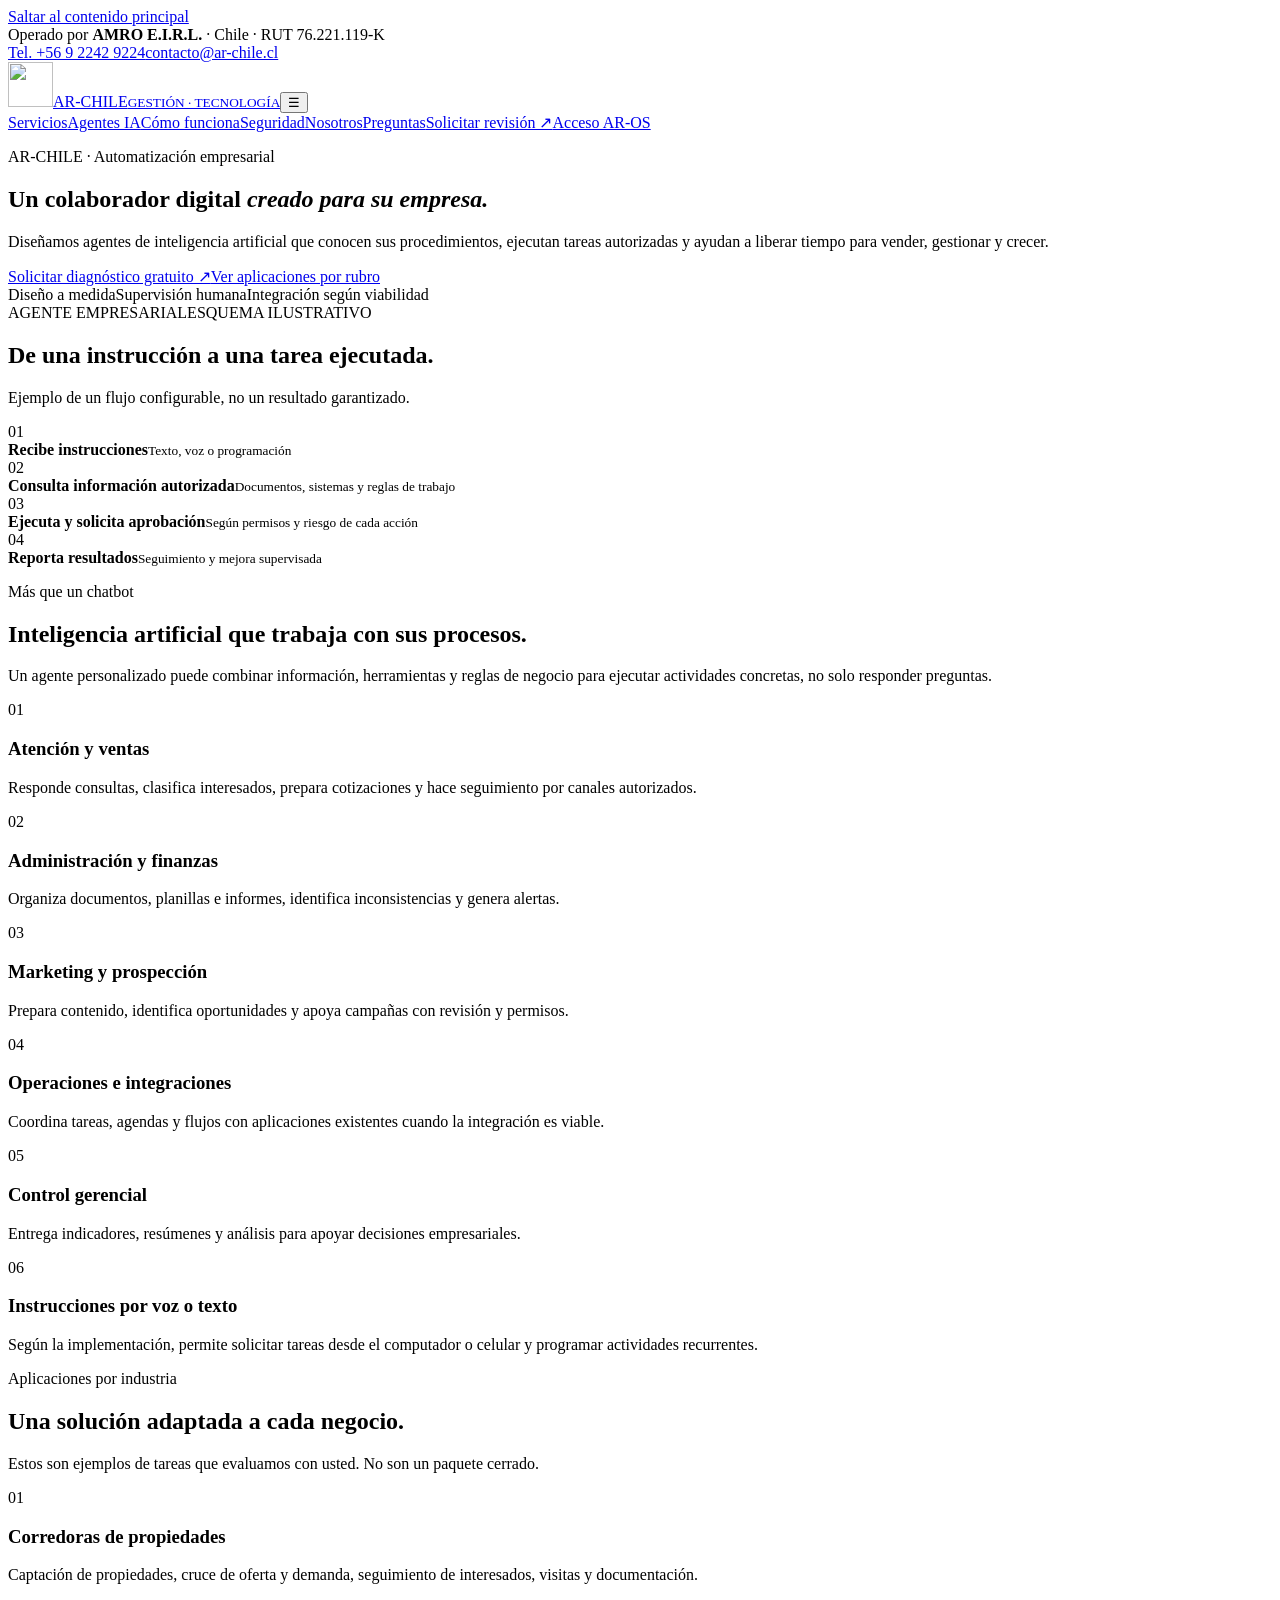
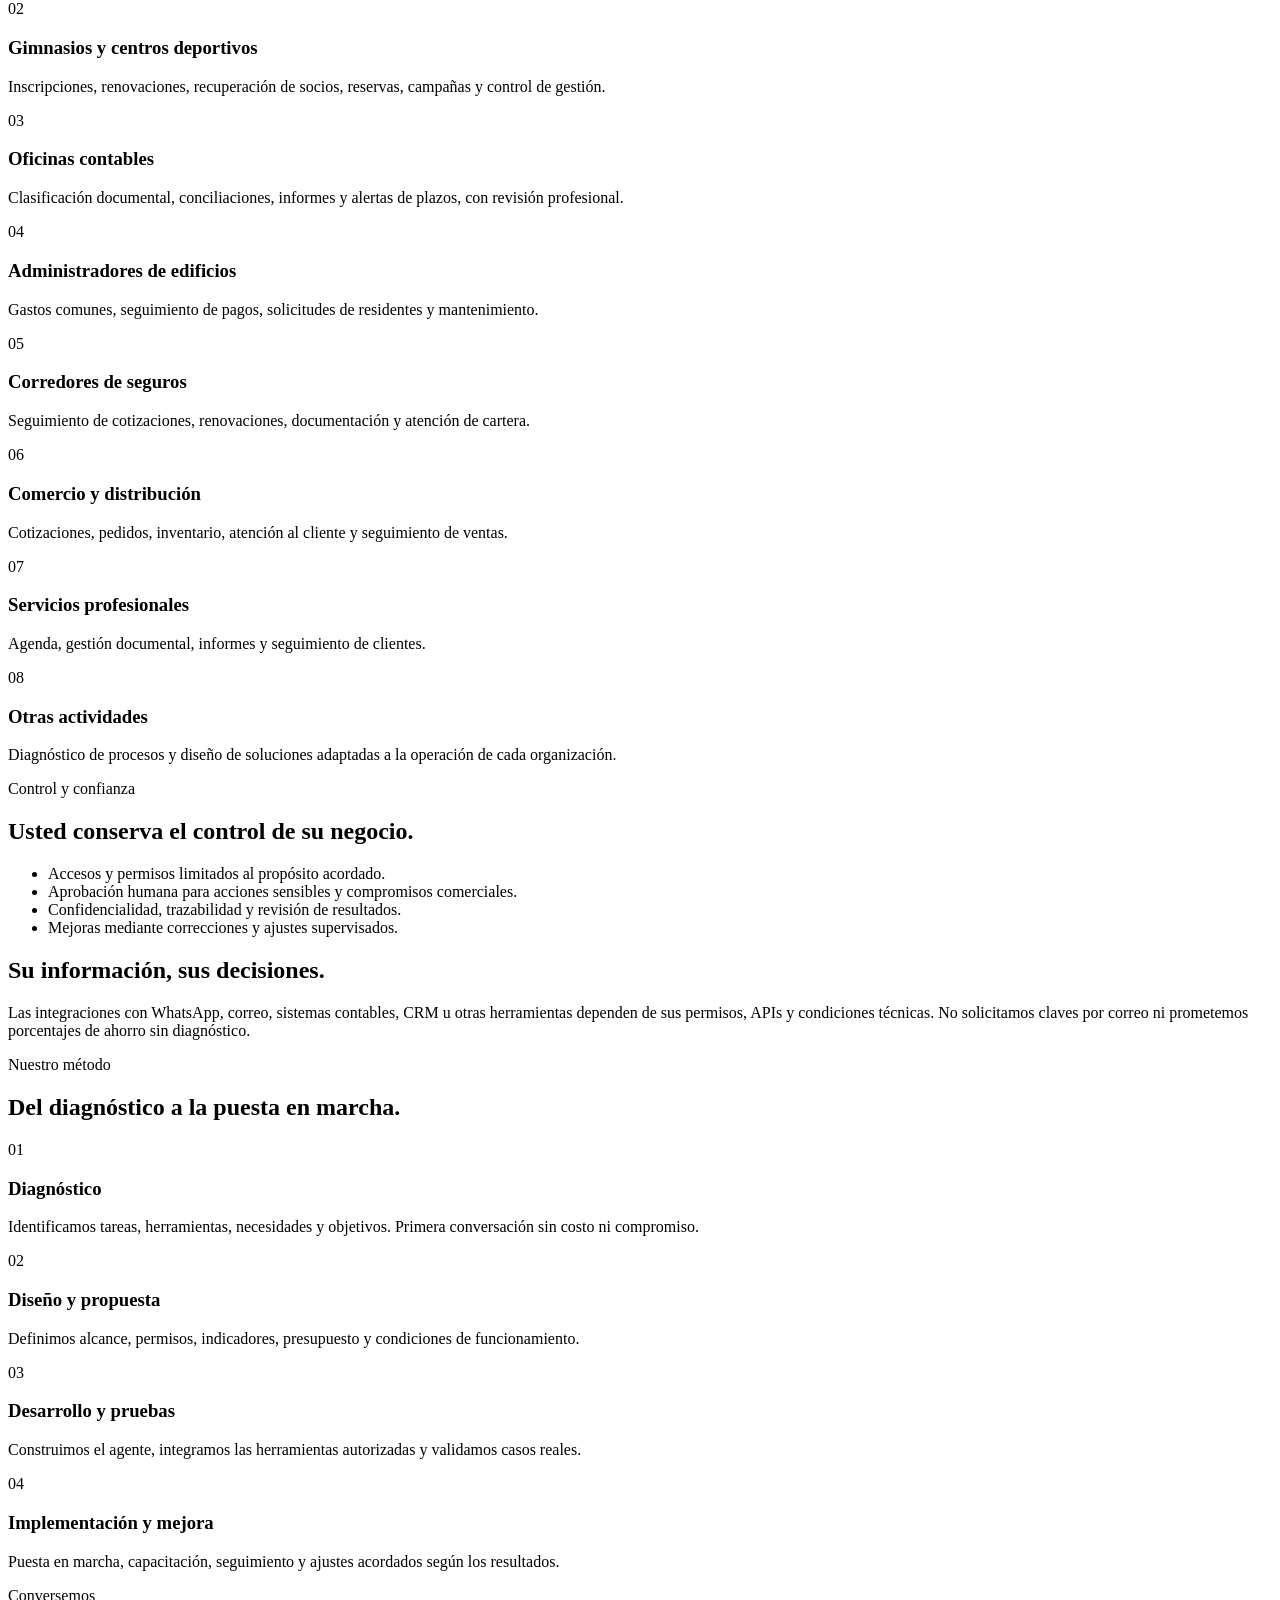
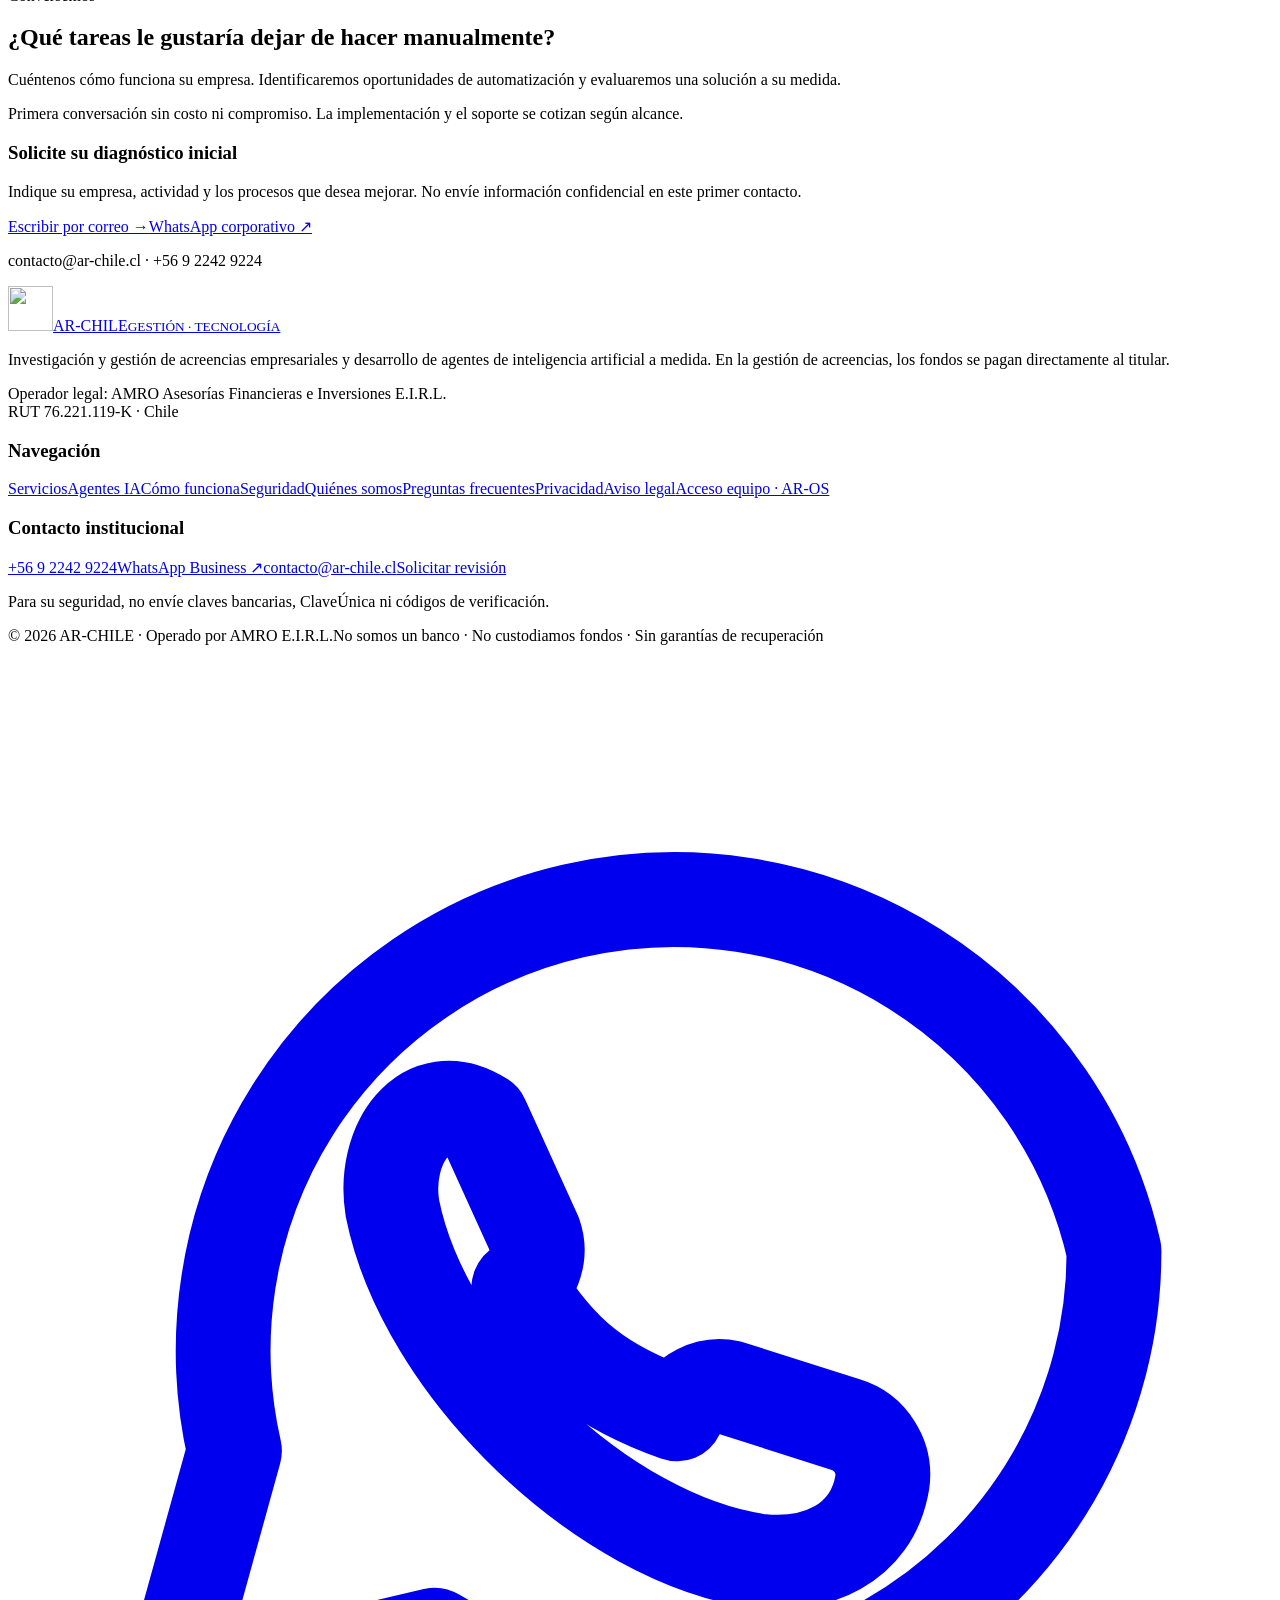
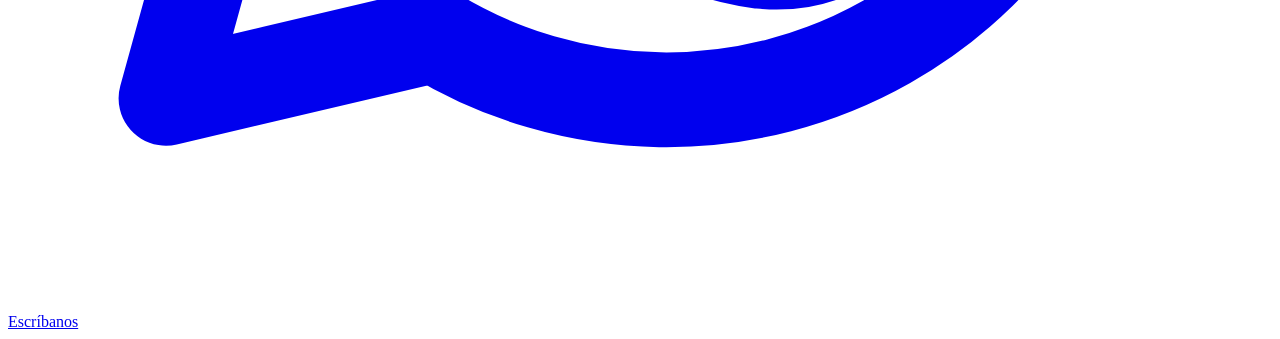
==== sitio/agentes-ia/index.html @ b398dc7a "feat(web): add custom AI agents business services" ====
<!doctype html>
<html lang="es-CL"><head><meta charset="utf-8"><meta name="viewport" content="width=device-width, initial-scale=1">
<title>Agentes de inteligencia artificial personalizados para empresas | AR-CHILE</title><meta name="description" content="Diseño e implementación de agentes IA a medida: atención, ventas, administración, análisis e integración de sistemas. Diagnóstico inicial sin costo ni compromiso."><meta name="theme-color" content="#0c2238"><meta name="robots" content="index,follow"><link rel="canonical" href="https://ar-chile.cl/agentes-ia/"><link rel="icon" type="image/svg+xml" href="/assets/simbolo-ar-chile.svg"><link rel="stylesheet" href="/assets/site.css">
<meta property="og:locale" content="es_CL"><meta property="og:type" content="website"><meta property="og:title" content="Agentes de inteligencia artificial personalizados para empresas | AR-CHILE"><meta property="og:description" content="Diseño e implementación de agentes IA a medida: atención, ventas, administración, análisis e integración de sistemas. Diagnóstico inicial sin costo ni compromiso."><meta property="og:url" content="https://ar-chile.cl/agentes-ia/"><meta property="og:site_name" content="AR-CHILE">
<script type="application/ld+json">{"@context":"https://schema.org","@type":"Organization","name":"AR-CHILE","legalName":"IVAN ANDRES MARTY ARAVENA ASESORIAS FINANCIERAS E INVERSIONES E.I.R.L.","url":"https://ar-chile.cl/","email":"contacto@ar-chile.cl","telephone":"+56922429224","contactPoint":{"@type":"ContactPoint","contactType":"customer service","telephone":"+56922429224","email":"contacto@ar-chile.cl","areaServed":"CL","availableLanguage":"es"}}</script>
</head><body><a class="skip" href="#main">Saltar al contenido principal</a>
<div class="topbar"><div class="container"><div>Operado por <strong>AMRO E.I.R.L.</strong> · Chile · RUT 76.221.119-K</div><div class="top-phones"><a href="tel:+56922429224" aria-label="Llamar al teléfono corporativo +56 9 2242 9224">Tel. +56 9 2242 9224</a><a href="mailto:contacto@ar-chile.cl">contacto@ar-chile.cl</a></div></div></div>
<header class="site-header"><div class="container header-row"><a class="brand" href="/" aria-label="AR-Chile inicio"><img class="brand-icon" src="/assets/simbolo-ar-chile.svg" alt="" width="45" height="45"><span class="brand-word">AR-CHILE<small>GESTIÓN · TECNOLOGÍA</small></span></a><button class="nav-toggle" id="navToggle" aria-controls="navMenu" aria-expanded="false" aria-label="Abrir menú">☰</button><nav class="nav-menu" id="navMenu" aria-label="Navegación principal"><a href="/servicios/" >Servicios</a><a href="/agentes-ia/">Agentes IA</a><a href="/como-funciona/" >Cómo funciona</a><a href="/seguridad/" >Seguridad</a><a href="/nosotros/" >Nosotros</a><a href="/preguntas-frecuentes/" >Preguntas</a><a href="/contacto/" class="nav-cta" >Solicitar revisión ↗</a><a href="https://sistema.ar-chile.cl/" class="nav-workspace" rel="nofollow" aria-label="Ingresar al sistema interno AR-OS">Acceso AR-OS</a></nav></div></header>
<main id="main"><section class="hero"><div class="container hero-grid"><div><p class="eyebrow eyebrow-on-dark">AR-CHILE · Automatización empresarial</p><h1>Un colaborador digital <em>creado para su empresa.</em></h1><p class="lead">Diseñamos agentes de inteligencia artificial que conocen sus procedimientos, ejecutan tareas autorizadas y ayudan a liberar tiempo para vender, gestionar y crecer.</p><div class="actions"><a class="btn btn-gold" href="#diagnostico">Solicitar diagnóstico gratuito ↗</a><a class="btn btn-outline" href="#industrias">Ver aplicaciones por rubro</a></div><div class="trust-line"><span>Diseño a medida</span><span>Supervisión humana</span><span>Integración según viabilidad</span></div></div><div class="investigation-card"><div class="investigation-top"><span>AGENTE EMPRESARIAL</span><span>ESQUEMA ILUSTRATIVO</span></div><h2 class="case-title">De una instrucción a una tarea ejecutada.</h2><p class="case-sub">Ejemplo de un flujo configurable, no un resultado garantizado.</p><div class="case-step"><span class="case-num">01</span><div><b>Recibe instrucciones</b><small>Texto, voz o programación</small></div></div><div class="case-step"><span class="case-num">02</span><div><b>Consulta información autorizada</b><small>Documentos, sistemas y reglas de trabajo</small></div></div><div class="case-step"><span class="case-num">03</span><div><b>Ejecuta y solicita aprobación</b><small>Según permisos y riesgo de cada acción</small></div></div><div class="case-step"><span class="case-num">04</span><div><b>Reporta resultados</b><small>Seguimiento y mejora supervisada</small></div></div></div></div></section>
<section class="section"><div class="container"><div class="section-head"><p class="eyebrow">Más que un chatbot</p><h2>Inteligencia artificial que trabaja con sus procesos.</h2><p class="lead">Un agente personalizado puede combinar información, herramientas y reglas de negocio para ejecutar actividades concretas, no solo responder preguntas.</p></div><div class="grid grid-3"><article class="card"><span class="card-num">01</span><h3>Atención y ventas</h3><p>Responde consultas, clasifica interesados, prepara cotizaciones y hace seguimiento por canales autorizados.</p></article><article class="card"><span class="card-num">02</span><h3>Administración y finanzas</h3><p>Organiza documentos, planillas e informes, identifica inconsistencias y genera alertas.</p></article><article class="card"><span class="card-num">03</span><h3>Marketing y prospección</h3><p>Prepara contenido, identifica oportunidades y apoya campañas con revisión y permisos.</p></article><article class="card"><span class="card-num">04</span><h3>Operaciones e integraciones</h3><p>Coordina tareas, agendas y flujos con aplicaciones existentes cuando la integración es viable.</p></article><article class="card"><span class="card-num">05</span><h3>Control gerencial</h3><p>Entrega indicadores, resúmenes y análisis para apoyar decisiones empresariales.</p></article><article class="card"><span class="card-num">06</span><h3>Instrucciones por voz o texto</h3><p>Según la implementación, permite solicitar tareas desde el computador o celular y programar actividades recurrentes.</p></article></div></div></section>
<section class="section band" id="industrias"><div class="container"><div class="section-head"><p class="eyebrow">Aplicaciones por industria</p><h2>Una solución adaptada a cada negocio.</h2><p class="lead">Estos son ejemplos de tareas que evaluamos con usted. No son un paquete cerrado.</p></div><div class="grid grid-2"><article class="card"><span class="card-num">01</span><h3>Corredoras de propiedades</h3><p>Captación de propiedades, cruce de oferta y demanda, seguimiento de interesados, visitas y documentación.</p></article><article class="card"><span class="card-num">02</span><h3>Gimnasios y centros deportivos</h3><p>Inscripciones, renovaciones, recuperación de socios, reservas, campañas y control de gestión.</p></article><article class="card"><span class="card-num">03</span><h3>Oficinas contables</h3><p>Clasificación documental, conciliaciones, informes y alertas de plazos, con revisión profesional.</p></article><article class="card"><span class="card-num">04</span><h3>Administradores de edificios</h3><p>Gastos comunes, seguimiento de pagos, solicitudes de residentes y mantenimiento.</p></article><article class="card"><span class="card-num">05</span><h3>Corredores de seguros</h3><p>Seguimiento de cotizaciones, renovaciones, documentación y atención de cartera.</p></article><article class="card"><span class="card-num">06</span><h3>Comercio y distribución</h3><p>Cotizaciones, pedidos, inventario, atención al cliente y seguimiento de ventas.</p></article><article class="card"><span class="card-num">07</span><h3>Servicios profesionales</h3><p>Agenda, gestión documental, informes y seguimiento de clientes.</p></article><article class="card"><span class="card-num">08</span><h3>Otras actividades</h3><p>Diagnóstico de procesos y diseño de soluciones adaptadas a la operación de cada organización.</p></article></div></div></section>
<section class="section"><div class="container split"><div><p class="eyebrow">Control y confianza</p><h2>Usted conserva el control de su negocio.</h2><ul class="checklist"><li>Accesos y permisos limitados al propósito acordado.</li><li>Aprobación humana para acciones sensibles y compromisos comerciales.</li><li>Confidencialidad, trazabilidad y revisión de resultados.</li><li>Mejoras mediante correcciones y ajustes supervisados.</li></ul></div><div class="panel-navy"><h2>Su información, sus decisiones.</h2><p>Las integraciones con WhatsApp, correo, sistemas contables, CRM u otras herramientas dependen de sus permisos, APIs y condiciones técnicas. No solicitamos claves por correo ni prometemos porcentajes de ahorro sin diagnóstico.</p></div></div></section>
<section class="section band"><div class="container"><div class="section-head"><p class="eyebrow">Nuestro método</p><h2>Del diagnóstico a la puesta en marcha.</h2></div><div class="grid grid-2"><article class="card"><span class="card-num">01</span><h3>Diagnóstico</h3><p>Identificamos tareas, herramientas, necesidades y objetivos. Primera conversación sin costo ni compromiso.</p></article><article class="card"><span class="card-num">02</span><h3>Diseño y propuesta</h3><p>Definimos alcance, permisos, indicadores, presupuesto y condiciones de funcionamiento.</p></article><article class="card"><span class="card-num">03</span><h3>Desarrollo y pruebas</h3><p>Construimos el agente, integramos las herramientas autorizadas y validamos casos reales.</p></article><article class="card"><span class="card-num">04</span><h3>Implementación y mejora</h3><p>Puesta en marcha, capacitación, seguimiento y ajustes acordados según los resultados.</p></article></div></div></section>
<section class="section" id="diagnostico"><div class="container split"><div><p class="eyebrow">Conversemos</p><h2>¿Qué tareas le gustaría dejar de hacer manualmente?</h2><p class="lead">Cuéntenos cómo funciona su empresa. Identificaremos oportunidades de automatización y evaluaremos una solución a su medida.</p><p>Primera conversación sin costo ni compromiso. La implementación y el soporte se cotizan según alcance.</p></div><div class="card"><h3>Solicite su diagnóstico inicial</h3><p>Indique su empresa, actividad y los procesos que desea mejorar. No envíe información confidencial en este primer contacto.</p><div class="actions"><a class="btn btn-navy" href="mailto:contacto@ar-chile.cl?subject=Diagn%C3%B3stico%20de%20agentes%20IA%20AR-CHILE">Escribir por correo →</a><a class="btn btn-teal" href="https://wa.me/56922429224?text=Hola%2C%20quisiera%20conocer%20el%20servicio%20de%20agentes%20IA%20personalizados." target="_blank" rel="noopener noreferrer">WhatsApp corporativo ↗</a></div><p>contacto@ar-chile.cl · +56 9 2242 9224</p></div></div></section></main>

<footer class="foot"><div class="container"><div class="foot-grid"><div><a class="brand" href="/"><img class="brand-icon" src="/assets/simbolo-ar-chile.svg" alt="" width="45" height="45"><span class="brand-word">AR-CHILE<small>GESTIÓN · TECNOLOGÍA</small></span></a><p>Investigación y gestión de acreencias empresariales y desarrollo de agentes de inteligencia artificial a medida. En la gestión de acreencias, los fondos se pagan directamente al titular.</p><p>Operador legal: AMRO Asesorías Financieras e Inversiones E.I.R.L.<br>RUT 76.221.119-K · Chile</p></div><div><h3>Navegación</h3><div class="foot-nav"><a href="/servicios/">Servicios</a><a href="/agentes-ia/">Agentes IA</a><a href="/como-funciona/">Cómo funciona</a><a href="/seguridad/">Seguridad</a><a href="/nosotros/">Quiénes somos</a><a href="/preguntas-frecuentes/">Preguntas frecuentes</a><a href="/privacidad/">Privacidad</a><a href="/aviso-legal/">Aviso legal</a><a href="https://sistema.ar-chile.cl/" rel="nofollow">Acceso equipo · AR-OS</a></div></div><div><h3>Contacto institucional</h3><div class="foot-nav"><a href="tel:+56922429224">+56 9 2242 9224</a><a href="https://wa.me/56922429224" target="_blank" rel="noopener noreferrer">WhatsApp Business ↗</a><a href="mailto:contacto@ar-chile.cl">contacto@ar-chile.cl</a><a href="/contacto/">Solicitar revisión</a></div><p>Para su seguridad, no envíe claves bancarias, ClaveÚnica ni códigos de verificación.</p></div></div><div class="foot-bottom"><span>© 2026 AR-CHILE · Operado por AMRO E.I.R.L.</span><span>No somos un banco · No custodiamos fondos · Sin garantías de recuperación</span></div></div></footer>
<a class="whatsapp-float" href="https://wa.me/56922429224" target="_blank" rel="noopener noreferrer" aria-label="Contactar a AR-Chile mediante WhatsApp"><svg xmlns="http://www.w3.org/2000/svg" viewBox="0 0 24 24" fill="none" stroke="currentColor" stroke-width="1.8" stroke-linecap="round" stroke-linejoin="round" aria-hidden="true"><path d="M21 11.5a8.5 8.5 0 0 1-12.9 7.3L3 20l1.3-4.7A8.5 8.5 0 1 1 21 11.5Z"/><path d="m9 9 1 2.2a.9.9 0 0 1-.3 1c.8 1.3 1.6 1.9 3 2.4a.9.9 0 0 1 1-.5l2.2.7a1 1 0 0 1 .7 1.1c-.2 1.2-1.3 1.6-2.3 1.5-3-.4-6.4-3.7-7-6.7C7.1 9.5 7.9 8.3 9 9Z"/></svg><span>Escríbanos</span></a>
<script src="/assets/site.js" defer></script></body></html>
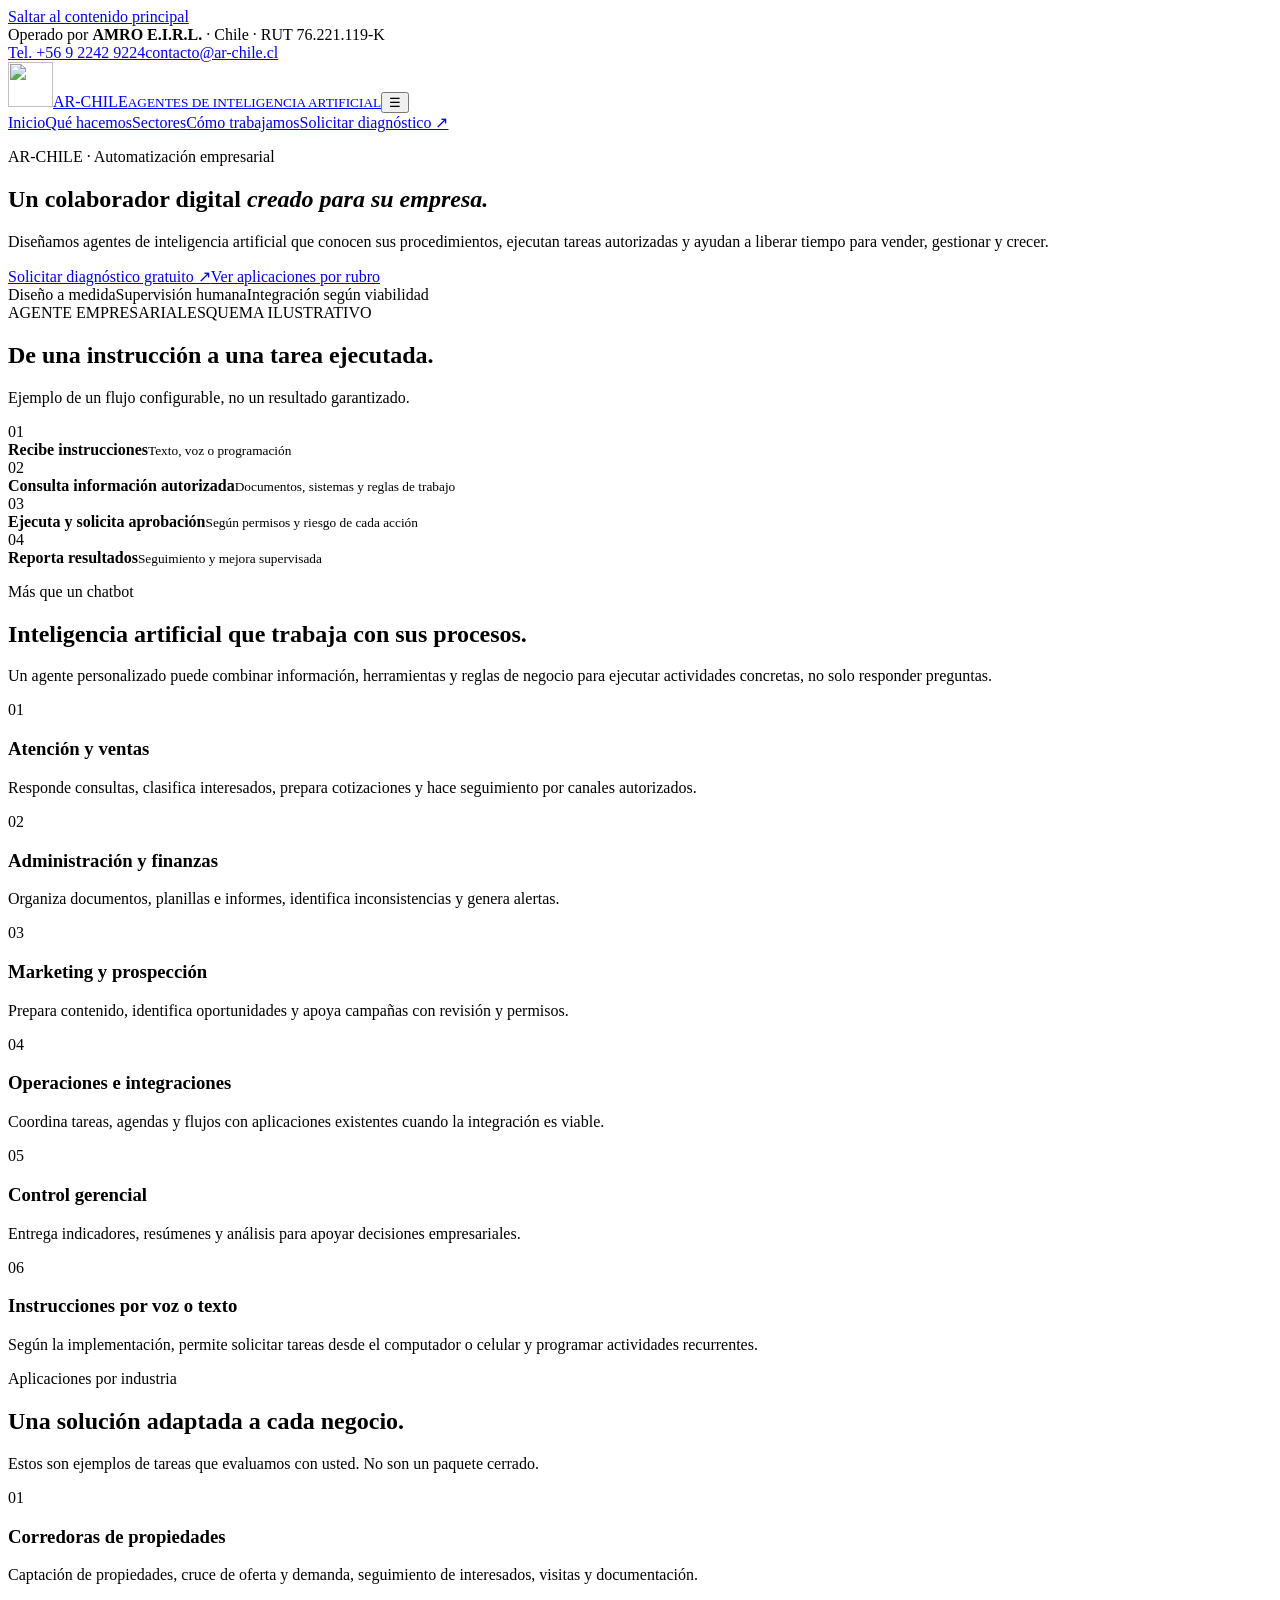
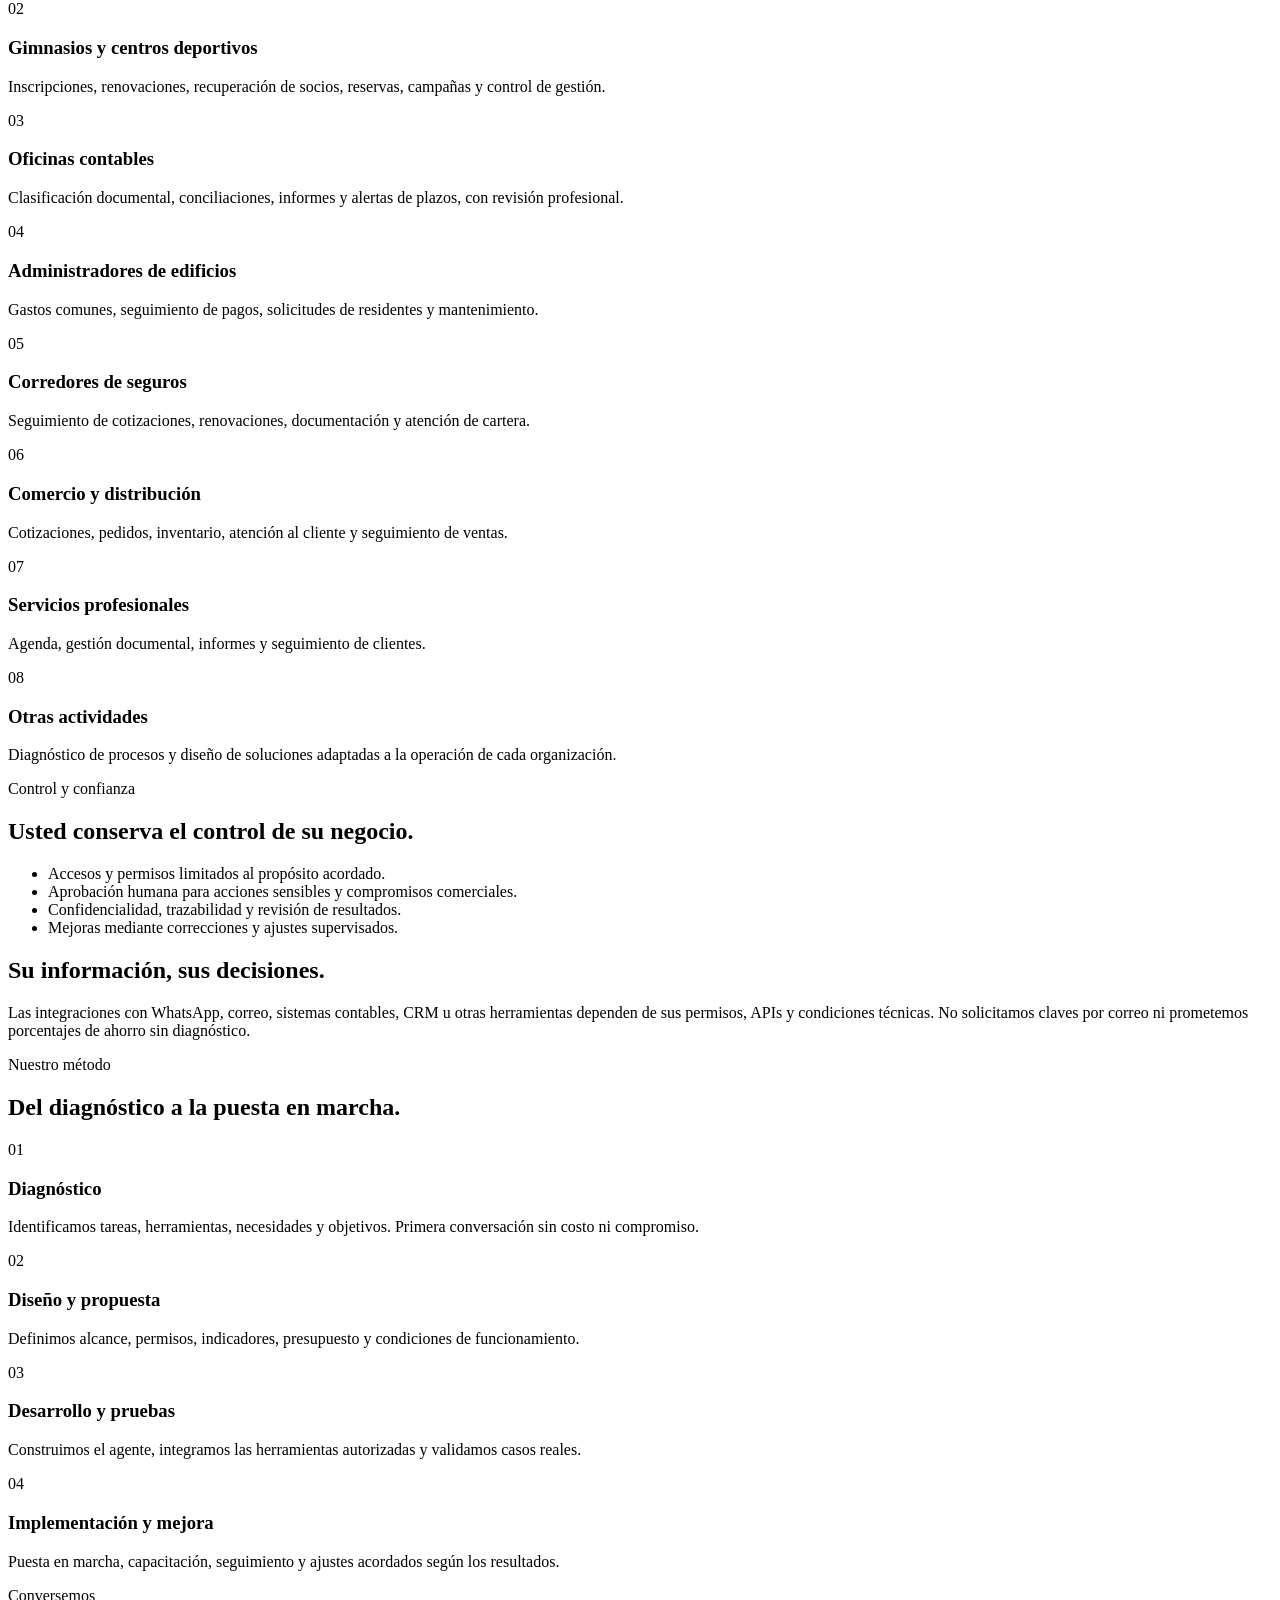
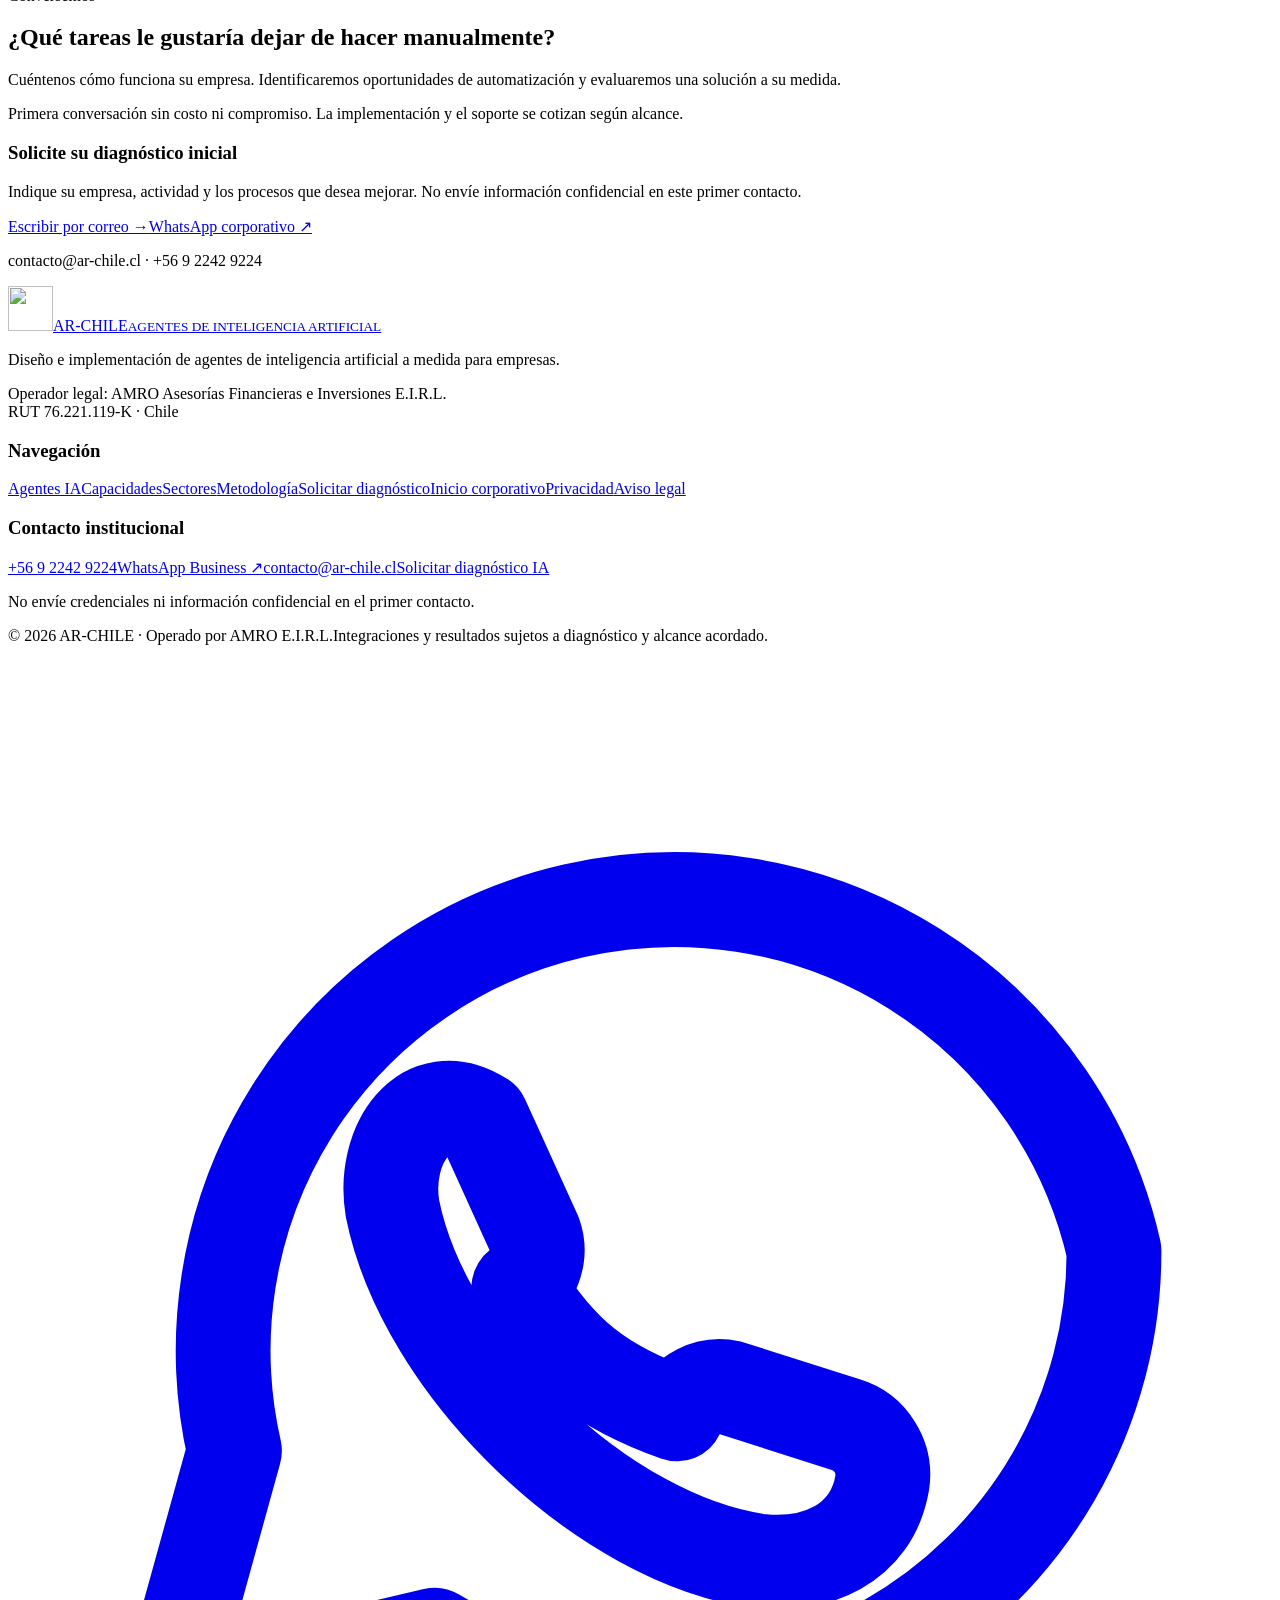
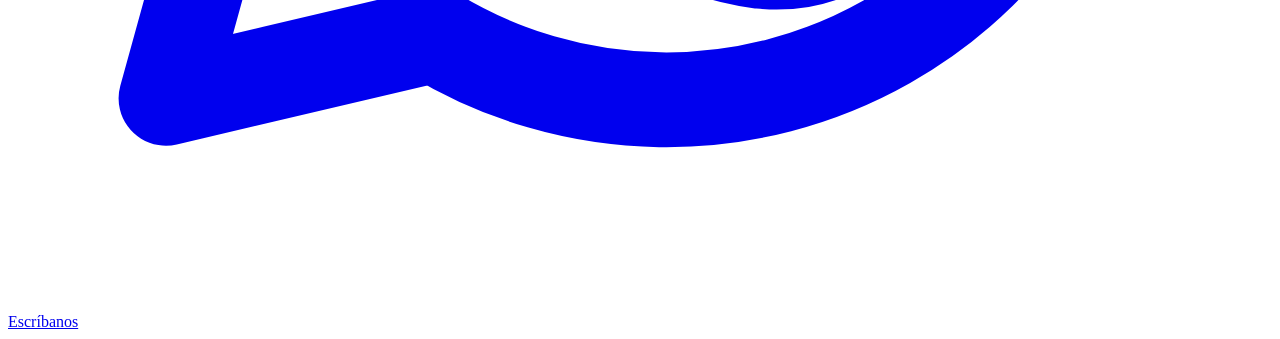
==== commit dd2cefc4: "refactor(web): separate financial and AI service journeys" ====
--- a/sitio/agentes-ia/index.html
+++ b/sitio/agentes-ia/index.html
@@ -5,14 +5,14 @@
 <script type="application/ld+json">{"@context":"https://schema.org","@type":"Organization","name":"AR-CHILE","legalName":"IVAN ANDRES MARTY ARAVENA ASESORIAS FINANCIERAS E INVERSIONES E.I.R.L.","url":"https://ar-chile.cl/","email":"contacto@ar-chile.cl","telephone":"+56922429224","contactPoint":{"@type":"ContactPoint","contactType":"customer service","telephone":"+56922429224","email":"contacto@ar-chile.cl","areaServed":"CL","availableLanguage":"es"}}</script>
 </head><body><a class="skip" href="#main">Saltar al contenido principal</a>
 <div class="topbar"><div class="container"><div>Operado por <strong>AMRO E.I.R.L.</strong> · Chile · RUT 76.221.119-K</div><div class="top-phones"><a href="tel:+56922429224" aria-label="Llamar al teléfono corporativo +56 9 2242 9224">Tel. +56 9 2242 9224</a><a href="mailto:contacto@ar-chile.cl">contacto@ar-chile.cl</a></div></div></div>
-<header class="site-header"><div class="container header-row"><a class="brand" href="/" aria-label="AR-Chile inicio"><img class="brand-icon" src="/assets/simbolo-ar-chile.svg" alt="" width="45" height="45"><span class="brand-word">AR-CHILE<small>GESTIÓN · TECNOLOGÍA</small></span></a><button class="nav-toggle" id="navToggle" aria-controls="navMenu" aria-expanded="false" aria-label="Abrir menú">☰</button><nav class="nav-menu" id="navMenu" aria-label="Navegación principal"><a href="/servicios/" >Servicios</a><a href="/agentes-ia/">Agentes IA</a><a href="/como-funciona/" >Cómo funciona</a><a href="/seguridad/" >Seguridad</a><a href="/nosotros/" >Nosotros</a><a href="/preguntas-frecuentes/" >Preguntas</a><a href="/contacto/" class="nav-cta" >Solicitar revisión ↗</a><a href="https://sistema.ar-chile.cl/" class="nav-workspace" rel="nofollow" aria-label="Ingresar al sistema interno AR-OS">Acceso AR-OS</a></nav></div></header>
+<header class="site-header"><div class="container header-row"><a class="brand" href="/" aria-label="AR-Chile inicio"><img class="brand-icon" src="/assets/simbolo-ar-chile.svg" alt="" width="45" height="45"><span class="brand-word">AR-CHILE<small>AGENTES DE INTELIGENCIA ARTIFICIAL</small></span></a><button class="nav-toggle" id="navToggle" aria-controls="navMenu" aria-expanded="false" aria-label="Abrir menú">☰</button><nav class="nav-menu" id="navMenu" aria-label="Navegación principal"><a href="/">Inicio</a><a href="/agentes-ia/#capacidades">Qué hacemos</a><a href="/agentes-ia/#industrias">Sectores</a><a href="/agentes-ia/#metodo">Cómo trabajamos</a><a href="/agentes-ia/#diagnostico" class="nav-cta">Solicitar diagnóstico ↗</a></nav></div></header>
 <main id="main"><section class="hero"><div class="container hero-grid"><div><p class="eyebrow eyebrow-on-dark">AR-CHILE · Automatización empresarial</p><h1>Un colaborador digital <em>creado para su empresa.</em></h1><p class="lead">Diseñamos agentes de inteligencia artificial que conocen sus procedimientos, ejecutan tareas autorizadas y ayudan a liberar tiempo para vender, gestionar y crecer.</p><div class="actions"><a class="btn btn-gold" href="#diagnostico">Solicitar diagnóstico gratuito ↗</a><a class="btn btn-outline" href="#industrias">Ver aplicaciones por rubro</a></div><div class="trust-line"><span>Diseño a medida</span><span>Supervisión humana</span><span>Integración según viabilidad</span></div></div><div class="investigation-card"><div class="investigation-top"><span>AGENTE EMPRESARIAL</span><span>ESQUEMA ILUSTRATIVO</span></div><h2 class="case-title">De una instrucción a una tarea ejecutada.</h2><p class="case-sub">Ejemplo de un flujo configurable, no un resultado garantizado.</p><div class="case-step"><span class="case-num">01</span><div><b>Recibe instrucciones</b><small>Texto, voz o programación</small></div></div><div class="case-step"><span class="case-num">02</span><div><b>Consulta información autorizada</b><small>Documentos, sistemas y reglas de trabajo</small></div></div><div class="case-step"><span class="case-num">03</span><div><b>Ejecuta y solicita aprobación</b><small>Según permisos y riesgo de cada acción</small></div></div><div class="case-step"><span class="case-num">04</span><div><b>Reporta resultados</b><small>Seguimiento y mejora supervisada</small></div></div></div></div></section>
-<section class="section"><div class="container"><div class="section-head"><p class="eyebrow">Más que un chatbot</p><h2>Inteligencia artificial que trabaja con sus procesos.</h2><p class="lead">Un agente personalizado puede combinar información, herramientas y reglas de negocio para ejecutar actividades concretas, no solo responder preguntas.</p></div><div class="grid grid-3"><article class="card"><span class="card-num">01</span><h3>Atención y ventas</h3><p>Responde consultas, clasifica interesados, prepara cotizaciones y hace seguimiento por canales autorizados.</p></article><article class="card"><span class="card-num">02</span><h3>Administración y finanzas</h3><p>Organiza documentos, planillas e informes, identifica inconsistencias y genera alertas.</p></article><article class="card"><span class="card-num">03</span><h3>Marketing y prospección</h3><p>Prepara contenido, identifica oportunidades y apoya campañas con revisión y permisos.</p></article><article class="card"><span class="card-num">04</span><h3>Operaciones e integraciones</h3><p>Coordina tareas, agendas y flujos con aplicaciones existentes cuando la integración es viable.</p></article><article class="card"><span class="card-num">05</span><h3>Control gerencial</h3><p>Entrega indicadores, resúmenes y análisis para apoyar decisiones empresariales.</p></article><article class="card"><span class="card-num">06</span><h3>Instrucciones por voz o texto</h3><p>Según la implementación, permite solicitar tareas desde el computador o celular y programar actividades recurrentes.</p></article></div></div></section>
+<section class="section" id="capacidades"><div class="container"><div class="section-head"><p class="eyebrow">Más que un chatbot</p><h2>Inteligencia artificial que trabaja con sus procesos.</h2><p class="lead">Un agente personalizado puede combinar información, herramientas y reglas de negocio para ejecutar actividades concretas, no solo responder preguntas.</p></div><div class="grid grid-3"><article class="card"><span class="card-num">01</span><h3>Atención y ventas</h3><p>Responde consultas, clasifica interesados, prepara cotizaciones y hace seguimiento por canales autorizados.</p></article><article class="card"><span class="card-num">02</span><h3>Administración y finanzas</h3><p>Organiza documentos, planillas e informes, identifica inconsistencias y genera alertas.</p></article><article class="card"><span class="card-num">03</span><h3>Marketing y prospección</h3><p>Prepara contenido, identifica oportunidades y apoya campañas con revisión y permisos.</p></article><article class="card"><span class="card-num">04</span><h3>Operaciones e integraciones</h3><p>Coordina tareas, agendas y flujos con aplicaciones existentes cuando la integración es viable.</p></article><article class="card"><span class="card-num">05</span><h3>Control gerencial</h3><p>Entrega indicadores, resúmenes y análisis para apoyar decisiones empresariales.</p></article><article class="card"><span class="card-num">06</span><h3>Instrucciones por voz o texto</h3><p>Según la implementación, permite solicitar tareas desde el computador o celular y programar actividades recurrentes.</p></article></div></div></section>
 <section class="section band" id="industrias"><div class="container"><div class="section-head"><p class="eyebrow">Aplicaciones por industria</p><h2>Una solución adaptada a cada negocio.</h2><p class="lead">Estos son ejemplos de tareas que evaluamos con usted. No son un paquete cerrado.</p></div><div class="grid grid-2"><article class="card"><span class="card-num">01</span><h3>Corredoras de propiedades</h3><p>Captación de propiedades, cruce de oferta y demanda, seguimiento de interesados, visitas y documentación.</p></article><article class="card"><span class="card-num">02</span><h3>Gimnasios y centros deportivos</h3><p>Inscripciones, renovaciones, recuperación de socios, reservas, campañas y control de gestión.</p></article><article class="card"><span class="card-num">03</span><h3>Oficinas contables</h3><p>Clasificación documental, conciliaciones, informes y alertas de plazos, con revisión profesional.</p></article><article class="card"><span class="card-num">04</span><h3>Administradores de edificios</h3><p>Gastos comunes, seguimiento de pagos, solicitudes de residentes y mantenimiento.</p></article><article class="card"><span class="card-num">05</span><h3>Corredores de seguros</h3><p>Seguimiento de cotizaciones, renovaciones, documentación y atención de cartera.</p></article><article class="card"><span class="card-num">06</span><h3>Comercio y distribución</h3><p>Cotizaciones, pedidos, inventario, atención al cliente y seguimiento de ventas.</p></article><article class="card"><span class="card-num">07</span><h3>Servicios profesionales</h3><p>Agenda, gestión documental, informes y seguimiento de clientes.</p></article><article class="card"><span class="card-num">08</span><h3>Otras actividades</h3><p>Diagnóstico de procesos y diseño de soluciones adaptadas a la operación de cada organización.</p></article></div></div></section>
 <section class="section"><div class="container split"><div><p class="eyebrow">Control y confianza</p><h2>Usted conserva el control de su negocio.</h2><ul class="checklist"><li>Accesos y permisos limitados al propósito acordado.</li><li>Aprobación humana para acciones sensibles y compromisos comerciales.</li><li>Confidencialidad, trazabilidad y revisión de resultados.</li><li>Mejoras mediante correcciones y ajustes supervisados.</li></ul></div><div class="panel-navy"><h2>Su información, sus decisiones.</h2><p>Las integraciones con WhatsApp, correo, sistemas contables, CRM u otras herramientas dependen de sus permisos, APIs y condiciones técnicas. No solicitamos claves por correo ni prometemos porcentajes de ahorro sin diagnóstico.</p></div></div></section>
-<section class="section band"><div class="container"><div class="section-head"><p class="eyebrow">Nuestro método</p><h2>Del diagnóstico a la puesta en marcha.</h2></div><div class="grid grid-2"><article class="card"><span class="card-num">01</span><h3>Diagnóstico</h3><p>Identificamos tareas, herramientas, necesidades y objetivos. Primera conversación sin costo ni compromiso.</p></article><article class="card"><span class="card-num">02</span><h3>Diseño y propuesta</h3><p>Definimos alcance, permisos, indicadores, presupuesto y condiciones de funcionamiento.</p></article><article class="card"><span class="card-num">03</span><h3>Desarrollo y pruebas</h3><p>Construimos el agente, integramos las herramientas autorizadas y validamos casos reales.</p></article><article class="card"><span class="card-num">04</span><h3>Implementación y mejora</h3><p>Puesta en marcha, capacitación, seguimiento y ajustes acordados según los resultados.</p></article></div></div></section>
+<section class="section band" id="metodo"><div class="container"><div class="section-head"><p class="eyebrow">Nuestro método</p><h2>Del diagnóstico a la puesta en marcha.</h2></div><div class="grid grid-2"><article class="card"><span class="card-num">01</span><h3>Diagnóstico</h3><p>Identificamos tareas, herramientas, necesidades y objetivos. Primera conversación sin costo ni compromiso.</p></article><article class="card"><span class="card-num">02</span><h3>Diseño y propuesta</h3><p>Definimos alcance, permisos, indicadores, presupuesto y condiciones de funcionamiento.</p></article><article class="card"><span class="card-num">03</span><h3>Desarrollo y pruebas</h3><p>Construimos el agente, integramos las herramientas autorizadas y validamos casos reales.</p></article><article class="card"><span class="card-num">04</span><h3>Implementación y mejora</h3><p>Puesta en marcha, capacitación, seguimiento y ajustes acordados según los resultados.</p></article></div></div></section>
 <section class="section" id="diagnostico"><div class="container split"><div><p class="eyebrow">Conversemos</p><h2>¿Qué tareas le gustaría dejar de hacer manualmente?</h2><p class="lead">Cuéntenos cómo funciona su empresa. Identificaremos oportunidades de automatización y evaluaremos una solución a su medida.</p><p>Primera conversación sin costo ni compromiso. La implementación y el soporte se cotizan según alcance.</p></div><div class="card"><h3>Solicite su diagnóstico inicial</h3><p>Indique su empresa, actividad y los procesos que desea mejorar. No envíe información confidencial en este primer contacto.</p><div class="actions"><a class="btn btn-navy" href="mailto:contacto@ar-chile.cl?subject=Diagn%C3%B3stico%20de%20agentes%20IA%20AR-CHILE">Escribir por correo →</a><a class="btn btn-teal" href="https://wa.me/56922429224?text=Hola%2C%20quisiera%20conocer%20el%20servicio%20de%20agentes%20IA%20personalizados." target="_blank" rel="noopener noreferrer">WhatsApp corporativo ↗</a></div><p>contacto@ar-chile.cl · +56 9 2242 9224</p></div></div></section></main>
 
-<footer class="foot"><div class="container"><div class="foot-grid"><div><a class="brand" href="/"><img class="brand-icon" src="/assets/simbolo-ar-chile.svg" alt="" width="45" height="45"><span class="brand-word">AR-CHILE<small>GESTIÓN · TECNOLOGÍA</small></span></a><p>Investigación y gestión de acreencias empresariales y desarrollo de agentes de inteligencia artificial a medida. En la gestión de acreencias, los fondos se pagan directamente al titular.</p><p>Operador legal: AMRO Asesorías Financieras e Inversiones E.I.R.L.<br>RUT 76.221.119-K · Chile</p></div><div><h3>Navegación</h3><div class="foot-nav"><a href="/servicios/">Servicios</a><a href="/agentes-ia/">Agentes IA</a><a href="/como-funciona/">Cómo funciona</a><a href="/seguridad/">Seguridad</a><a href="/nosotros/">Quiénes somos</a><a href="/preguntas-frecuentes/">Preguntas frecuentes</a><a href="/privacidad/">Privacidad</a><a href="/aviso-legal/">Aviso legal</a><a href="https://sistema.ar-chile.cl/" rel="nofollow">Acceso equipo · AR-OS</a></div></div><div><h3>Contacto institucional</h3><div class="foot-nav"><a href="tel:+56922429224">+56 9 2242 9224</a><a href="https://wa.me/56922429224" target="_blank" rel="noopener noreferrer">WhatsApp Business ↗</a><a href="mailto:contacto@ar-chile.cl">contacto@ar-chile.cl</a><a href="/contacto/">Solicitar revisión</a></div><p>Para su seguridad, no envíe claves bancarias, ClaveÚnica ni códigos de verificación.</p></div></div><div class="foot-bottom"><span>© 2026 AR-CHILE · Operado por AMRO E.I.R.L.</span><span>No somos un banco · No custodiamos fondos · Sin garantías de recuperación</span></div></div></footer>
-<a class="whatsapp-float" href="https://wa.me/56922429224" target="_blank" rel="noopener noreferrer" aria-label="Contactar a AR-Chile mediante WhatsApp"><svg xmlns="http://www.w3.org/2000/svg" viewBox="0 0 24 24" fill="none" stroke="currentColor" stroke-width="1.8" stroke-linecap="round" stroke-linejoin="round" aria-hidden="true"><path d="M21 11.5a8.5 8.5 0 0 1-12.9 7.3L3 20l1.3-4.7A8.5 8.5 0 1 1 21 11.5Z"/><path d="m9 9 1 2.2a.9.9 0 0 1-.3 1c.8 1.3 1.6 1.9 3 2.4a.9.9 0 0 1 1-.5l2.2.7a1 1 0 0 1 .7 1.1c-.2 1.2-1.3 1.6-2.3 1.5-3-.4-6.4-3.7-7-6.7C7.1 9.5 7.9 8.3 9 9Z"/></svg><span>Escríbanos</span></a>
+<footer class="foot"><div class="container"><div class="foot-grid"><div><a class="brand" href="/"><img class="brand-icon" src="/assets/simbolo-ar-chile.svg" alt="" width="45" height="45"><span class="brand-word">AR-CHILE<small>AGENTES DE INTELIGENCIA ARTIFICIAL</small></span></a><p>Diseño e implementación de agentes de inteligencia artificial a medida para empresas.</p><p>Operador legal: AMRO Asesorías Financieras e Inversiones E.I.R.L.<br>RUT 76.221.119-K · Chile</p></div><div><h3>Navegación</h3><div class="foot-nav"><a href="/agentes-ia/">Agentes IA</a><a href="/agentes-ia/#capacidades">Capacidades</a><a href="/agentes-ia/#industrias">Sectores</a><a href="/agentes-ia/#metodo">Metodología</a><a href="/agentes-ia/#diagnostico">Solicitar diagnóstico</a><a href="/">Inicio corporativo</a><a href="/privacidad/">Privacidad</a><a href="/aviso-legal/">Aviso legal</a></div></div><div><h3>Contacto institucional</h3><div class="foot-nav"><a href="tel:+56922429224">+56 9 2242 9224</a><a href="https://wa.me/56922429224?text=Hola%2C%20quisiera%20conocer%20los%20agentes%20IA%20personalizados." target="_blank" rel="noopener noreferrer">WhatsApp Business ↗</a><a href="mailto:contacto@ar-chile.cl">contacto@ar-chile.cl</a><a href="mailto:contacto@ar-chile.cl?subject=Diagn%C3%B3stico%20IA">Solicitar diagnóstico IA</a></div><p>No envíe credenciales ni información confidencial en el primer contacto.</p></div></div><div class="foot-bottom"><span>© 2026 AR-CHILE · Operado por AMRO E.I.R.L.</span><span>Integraciones y resultados sujetos a diagnóstico y alcance acordado.</span></div></div></footer>
+<a class="whatsapp-float" href="https://wa.me/56922429224?text=Hola%2C%20quisiera%20conocer%20los%20agentes%20IA%20personalizados." target="_blank" rel="noopener noreferrer" aria-label="Contactar a AR-Chile mediante WhatsApp"><svg xmlns="http://www.w3.org/2000/svg" viewBox="0 0 24 24" fill="none" stroke="currentColor" stroke-width="1.8" stroke-linecap="round" stroke-linejoin="round" aria-hidden="true"><path d="M21 11.5a8.5 8.5 0 0 1-12.9 7.3L3 20l1.3-4.7A8.5 8.5 0 1 1 21 11.5Z"/><path d="m9 9 1 2.2a.9.9 0 0 1-.3 1c.8 1.3 1.6 1.9 3 2.4a.9.9 0 0 1 1-.5l2.2.7a1 1 0 0 1 .7 1.1c-.2 1.2-1.3 1.6-2.3 1.5-3-.4-6.4-3.7-7-6.7C7.1 9.5 7.9 8.3 9 9Z"/></svg><span>Escríbanos</span></a>
 <script src="/assets/site.js" defer></script></body></html>
